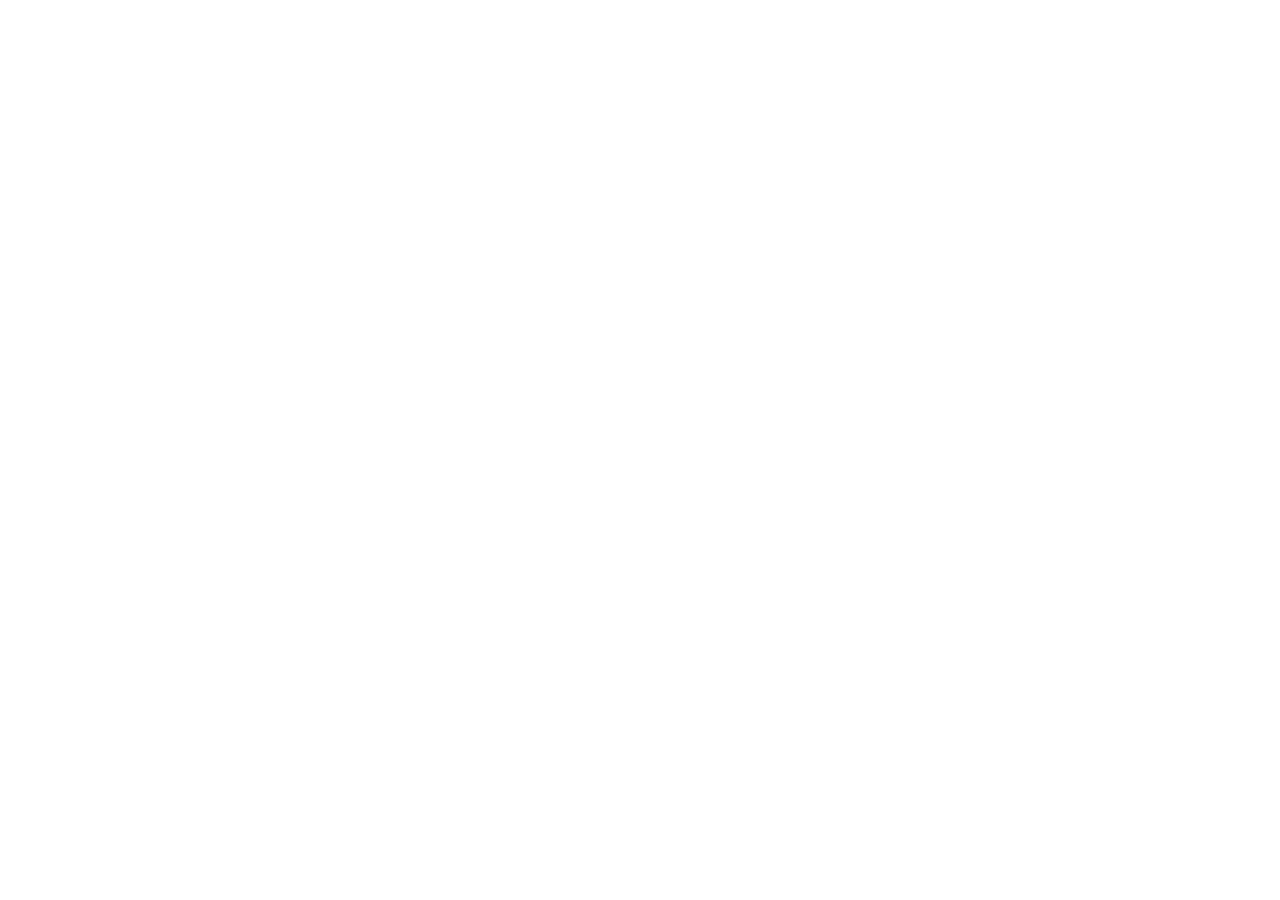
==== app-store.html @ 9eab51fa "Track App Store button clicks" ====
<!doctype html>
<html lang="en">
  <head>
    <meta charset="utf-8">
    <meta name="viewport" content="width=device-width, initial-scale=1">
    <meta http-equiv="refresh" content="0; url=https://apps.apple.com/app/id0000000000">
    <title>Opening App Store - Future Yourself</title>
    <meta name="robots" content="noindex">
    <link rel="canonical" href="https://apps.apple.com/app/id0000000000">
    <link rel="icon" href="assets/app-icon.png">
    <link rel="stylesheet" href="styles.css">
    <script>
      window.location.replace("https://apps.apple.com/app/id0000000000");
    </script>
  </head>
  <body>
    <main class="redirect-page">
      <img src="assets/app-icon.png" alt="">
      <h1>Opening the App Store</h1>
      <p>
        If you are not redirected automatically,
        <a href="https://apps.apple.com/app/id0000000000">open Future Yourself on the App Store</a>.
      </p>
    </main>
  </body>
</html>
---- styles.css ----
:root {
  color-scheme: dark;
  --bg: #060714;
  --bg-2: #0b0d2d;
  --panel: rgba(17, 23, 43, 0.78);
  --panel-strong: rgba(17, 23, 43, 0.92);
  --soft: rgba(255, 255, 255, 0.07);
  --border: rgba(167, 176, 203, 0.2);
  --text: #f1f3fb;
  --muted: #a7b0cb;
  --primary: #7300d7;
  --primary-light: #b48cff;
  --green: #42e08a;
  --shadow: 0 24px 80px rgba(0, 0, 0, 0.38);
  font-family: Inter, ui-sans-serif, system-ui, -apple-system, BlinkMacSystemFont, "Segoe UI", sans-serif;
}

* {
  box-sizing: border-box;
}

html {
  scroll-behavior: smooth;
}

html,
body {
  overflow-x: hidden;
}

body {
  margin: 0;
  background:
    radial-gradient(circle at 8% 0%, rgba(38, 56, 111, 0.38), transparent 34rem),
    radial-gradient(circle at 92% 28%, rgba(87, 32, 121, 0.24), transparent 28rem),
    linear-gradient(180deg, var(--bg-2), var(--bg) 52%, #050812);
  color: var(--text);
  min-height: 100vh;
}

body::before {
  background: radial-gradient(circle at 82% 18%, rgba(87, 32, 121, 0.18), transparent 28rem);
  content: "";
  inset: 0;
  opacity: 1;
  pointer-events: none;
  position: fixed;
}

a {
  color: inherit;
  text-decoration: none;
}

img {
  display: block;
  max-width: 100%;
}

.site-shell {
  isolation: isolate;
  min-height: 100vh;
  position: relative;
}

.nav {
  align-items: center;
  display: flex;
  justify-content: space-between;
  left: 0;
  margin: 0 auto;
  max-width: 1120px;
  padding: 22px 22px 0;
  position: absolute;
  right: 0;
  top: 0;
  z-index: 5;
}

.brand {
  align-items: center;
  display: inline-flex;
  gap: 10px;
  font-weight: 900;
  letter-spacing: 0;
}

.brand img {
  border-radius: 16px;
  box-shadow: 0 14px 35px rgba(115, 0, 215, 0.28);
  height: 42px;
  width: 42px;
}

.nav-links {
  align-items: center;
  display: flex;
  gap: 18px;
}

.nav-links a,
.footer-links a {
  color: var(--muted);
  font-size: 14px;
  font-weight: 800;
}

.nav-links a:hover,
.footer-links a:hover {
  color: var(--text);
}

.hero {
  align-items: center;
  display: grid;
  min-height: 86vh;
  overflow: hidden;
  padding: 96px 22px 44px;
  position: relative;
}

.hero::after {
  background:
    linear-gradient(90deg, rgba(6, 7, 20, 0.64), rgba(6, 7, 20, 0.38) 46%, rgba(6, 7, 20, 0.08)),
    linear-gradient(180deg, rgba(6, 7, 20, 0.06), rgba(6, 7, 20, 0.58)),
    url("assets/hero.jpg") center center / cover no-repeat;
  content: "";
  inset: 0;
  pointer-events: none;
  position: absolute;
  z-index: -1;
}

.hero-inner {
  align-items: center;
  margin: 0 auto;
  max-width: 1120px;
  width: 100%;
}

.hero-copy {
  max-width: 760px;
}

.hero-kicker {
  color: var(--primary-light);
  font-size: 13px;
  font-weight: 900;
  letter-spacing: 0;
  margin: 0 0 18px;
  text-transform: uppercase;
}

.eyebrow {
  color: var(--primary-light);
  font-size: 13px;
  font-weight: 900;
  letter-spacing: 0;
  margin: 0 0 16px;
  text-transform: uppercase;
}

h1 {
  font-size: clamp(48px, 8vw, 88px);
  line-height: 0.96;
  letter-spacing: 0;
  margin: 0;
}

.lead {
  color: var(--muted);
  font-size: clamp(18px, 2.4vw, 24px);
  line-height: 1.45;
  margin: 26px 0 0;
  max-width: 650px;
}

.store-row {
  align-items: center;
  display: flex;
  flex-wrap: wrap;
  gap: 14px;
  margin-top: 34px;
}

.store-link {
  align-items: center;
  background: rgba(180, 140, 255, 0.18);
  border: 1px solid rgba(180, 140, 255, 0.38);
  border-radius: 999px;
  box-shadow: 0 18px 50px rgba(0, 0, 0, 0.22);
  color: var(--text);
  display: inline-flex;
  gap: 10px;
  font-weight: 900;
  line-height: 1.2;
  min-height: 48px;
  padding: 0 22px;
  text-decoration: none;
}

.store-link::after {
  content: "->";
  color: var(--primary-light);
}

.store-link:hover {
  background: rgba(180, 140, 255, 0.26);
}

.section {
  padding: 74px 22px;
}

.section-inner {
  margin: 0 auto;
  max-width: 1120px;
}

.section-heading {
  font-size: clamp(30px, 4vw, 48px);
  line-height: 1.04;
  margin: 0;
  max-width: 720px;
}

.section-copy {
  color: var(--muted);
  font-size: 18px;
  line-height: 1.6;
  margin: 18px 0 0;
  max-width: 740px;
}

.feature-grid {
  display: grid;
  gap: 16px;
  grid-template-columns: repeat(3, 1fr);
  margin-top: 34px;
}

.feature-card {
  background: var(--panel);
  border: 1px solid var(--border);
  border-radius: 8px;
  min-height: 210px;
  padding: 22px;
}

.feature-icon {
  align-items: center;
  background: rgba(124, 92, 255, 0.16);
  border: 1px solid rgba(180, 140, 255, 0.28);
  border-radius: 8px;
  color: var(--primary-light);
  display: inline-flex;
  font-size: 22px;
  font-weight: 900;
  height: 46px;
  justify-content: center;
  width: 46px;
}

.feature-card h2,
.legal h1,
.legal h2 {
  letter-spacing: 0;
}

.feature-card h2 {
  font-size: 20px;
  line-height: 1.2;
  margin: 22px 0 10px;
}

.feature-card p {
  color: var(--muted);
  line-height: 1.55;
  margin: 0;
}

.ritual-section {
  background:
    linear-gradient(180deg, rgba(14, 12, 37, 0.42), rgba(6, 7, 20, 0.86)),
    radial-gradient(circle at 18% 0%, rgba(180, 140, 255, 0.18), transparent 30rem);
  border-block: 1px solid rgba(167, 176, 203, 0.14);
  padding: 82px 22px;
}

.ritual-inner {
  align-items: start;
  display: grid;
  gap: 42px;
  grid-template-columns: minmax(0, 0.92fr) minmax(320px, 1fr);
  margin: 0 auto;
  max-width: 1120px;
}

.ritual-copy h2 {
  font-size: clamp(30px, 4vw, 48px);
  line-height: 1.04;
  margin: 0;
  max-width: 620px;
}

.ritual-copy p:not(.eyebrow) {
  color: var(--muted);
  font-size: 18px;
  line-height: 1.6;
  margin: 18px 0 0;
  max-width: 610px;
}

.ritual-steps {
  display: grid;
  gap: 12px;
}

.ritual-step {
  background: rgba(255, 255, 255, 0.06);
  border: 1px solid rgba(255, 255, 255, 0.1);
  border-radius: 8px;
  padding: 20px;
}

.ritual-step span {
  color: var(--primary-light);
  display: block;
  font-size: 13px;
  font-weight: 900;
  margin-bottom: 14px;
}

.ritual-step h3 {
  font-size: 19px;
  line-height: 1.2;
  margin: 0 0 8px;
}

.ritual-step p {
  color: var(--muted);
  line-height: 1.55;
  margin: 0;
}

.privacy-strip {
  background: rgba(17, 23, 43, 0.56);
  border-block: 1px solid rgba(167, 176, 203, 0.14);
}

.split {
  align-items: center;
  display: grid;
  gap: 32px;
  grid-template-columns: 1fr 0.78fr;
}

.mini-list {
  display: grid;
  gap: 12px;
}

.mini-row {
  align-items: center;
  background: rgba(255, 255, 255, 0.055);
  border: 1px solid rgba(255, 255, 255, 0.09);
  border-radius: 8px;
  display: flex;
  gap: 12px;
  padding: 14px;
}

.check {
  align-items: center;
  background: rgba(66, 224, 138, 0.18);
  border-radius: 999px;
  color: var(--green);
  display: inline-flex;
  flex: 0 0 auto;
  font-weight: 900;
  height: 24px;
  justify-content: center;
  width: 24px;
}

.mini-row span:last-child {
  color: var(--text);
  font-weight: 800;
}

.footer {
  border-top: 1px solid rgba(167, 176, 203, 0.14);
  padding: 28px 22px;
}

.footer-inner {
  align-items: center;
  display: flex;
  gap: 18px;
  justify-content: space-between;
  margin: 0 auto;
  max-width: 1120px;
}

.footer p {
  color: var(--muted);
  font-size: 14px;
  font-weight: 700;
  margin: 0;
}

.footer-links {
  display: flex;
  flex-wrap: wrap;
  gap: 16px;
}

.legal-header {
  padding: 116px 22px 36px;
}

.legal {
  margin: 0 auto;
  max-width: 850px;
}

.legal h1 {
  font-size: clamp(38px, 6vw, 62px);
  line-height: 1;
  margin: 0;
}

.legal .updated {
  color: var(--primary-light);
  font-size: 13px;
  font-weight: 900;
  margin: 14px 0 0;
  text-transform: uppercase;
}

.legal-content {
  padding: 20px 22px 74px;
}

.legal article {
  background: var(--panel-strong);
  border: 1px solid var(--border);
  border-radius: 8px;
  padding: clamp(22px, 4vw, 42px);
}

.legal h2 {
  font-size: 22px;
  margin: 34px 0 10px;
}

.legal h2:first-child {
  margin-top: 0;
}

.legal p,
.legal li {
  color: var(--muted);
  font-size: 16px;
  line-height: 1.7;
}

.legal ul {
  padding-left: 20px;
}

.legal a {
  color: var(--text);
  font-weight: 800;
  text-decoration: underline;
  text-decoration-color: rgba(180, 140, 255, 0.6);
  text-underline-offset: 4px;
}

.redirect-page {
  align-items: center;
  display: grid;
  justify-items: center;
  min-height: 100vh;
  padding: 32px;
  text-align: center;
}

.redirect-page img {
  border-radius: 18px;
  box-shadow: 0 18px 50px rgba(115, 0, 215, 0.28);
  height: 72px;
  margin-bottom: 24px;
  width: 72px;
}

.redirect-page h1 {
  font-size: clamp(34px, 8vw, 58px);
}

.redirect-page p {
  color: var(--muted);
  line-height: 1.6;
  margin: 18px 0 0;
  max-width: 420px;
}

.redirect-page a {
  color: var(--text);
  font-weight: 900;
  text-decoration: underline;
  text-decoration-color: rgba(180, 140, 255, 0.6);
  text-underline-offset: 4px;
}

@media (max-width: 860px) {
  .nav {
    padding: 18px 18px 0;
  }

  .hero {
    align-items: end;
    min-height: 78vh;
    padding: 132px 22px 54px;
  }

  .split {
    grid-template-columns: 1fr;
  }

  .ritual-inner {
    grid-template-columns: 1fr;
  }

  .feature-grid {
    grid-template-columns: 1fr;
  }

  .footer-inner {
    align-items: flex-start;
    flex-direction: column;
  }
}

@media (max-width: 560px) {
  .nav {
    align-items: center;
    gap: 10px;
    padding-inline: 14px;
    width: 100%;
  }

  .nav-links {
    background: rgba(10, 9, 31, 0.58);
    border: 1px solid rgba(255, 255, 255, 0.1);
    border-radius: 999px;
    flex: 0 1 auto;
    gap: 4px;
    min-width: 0;
    padding: 6px;
    -webkit-backdrop-filter: blur(14px);
    backdrop-filter: blur(14px);
  }

  .nav-links a {
    color: rgba(241, 243, 251, 0.78);
    font-size: 11px;
    padding: 6px 5px;
  }

  .brand span {
    display: none;
  }

  .brand img {
    border-radius: 14px;
    height: 42px;
    width: 42px;
  }

  .hero {
    min-height: 74vh;
    padding: 124px 20px 42px;
  }

  .hero::after {
    background:
      linear-gradient(180deg, rgba(6, 7, 20, 0.14), rgba(6, 7, 20, 0.74)),
      linear-gradient(90deg, rgba(6, 7, 20, 0.48), rgba(6, 7, 20, 0.08)),
      url("assets/hero.jpg") center center / cover no-repeat;
  }

  .hero-kicker {
    font-size: 11px;
    margin-bottom: 14px;
  }

  h1 {
    font-size: clamp(48px, 15vw, 66px);
    line-height: 0.98;
    max-width: 9ch;
  }

  .lead {
    color: rgba(241, 243, 251, 0.78);
    font-size: 20px;
    line-height: 1.48;
    margin-top: 20px;
    max-width: 100%;
  }

  .store-row {
    margin-top: 28px;
  }

  .store-link {
    justify-content: center;
    min-height: 52px;
    width: 100%;
  }

  .section {
    padding: 58px 20px;
  }

  .section-heading,
  .ritual-copy h2 {
    font-size: 34px;
    line-height: 1.08;
  }

  .section-copy,
  .ritual-copy p:not(.eyebrow) {
    font-size: 18px;
  }

  .feature-grid {
    margin-top: 28px;
  }

  .feature-card {
    min-height: 0;
    padding: 20px;
  }

  .ritual-section {
    padding: 62px 20px;
  }

  .ritual-inner {
    gap: 30px;
  }

  .ritual-step {
    padding: 18px;
  }
}
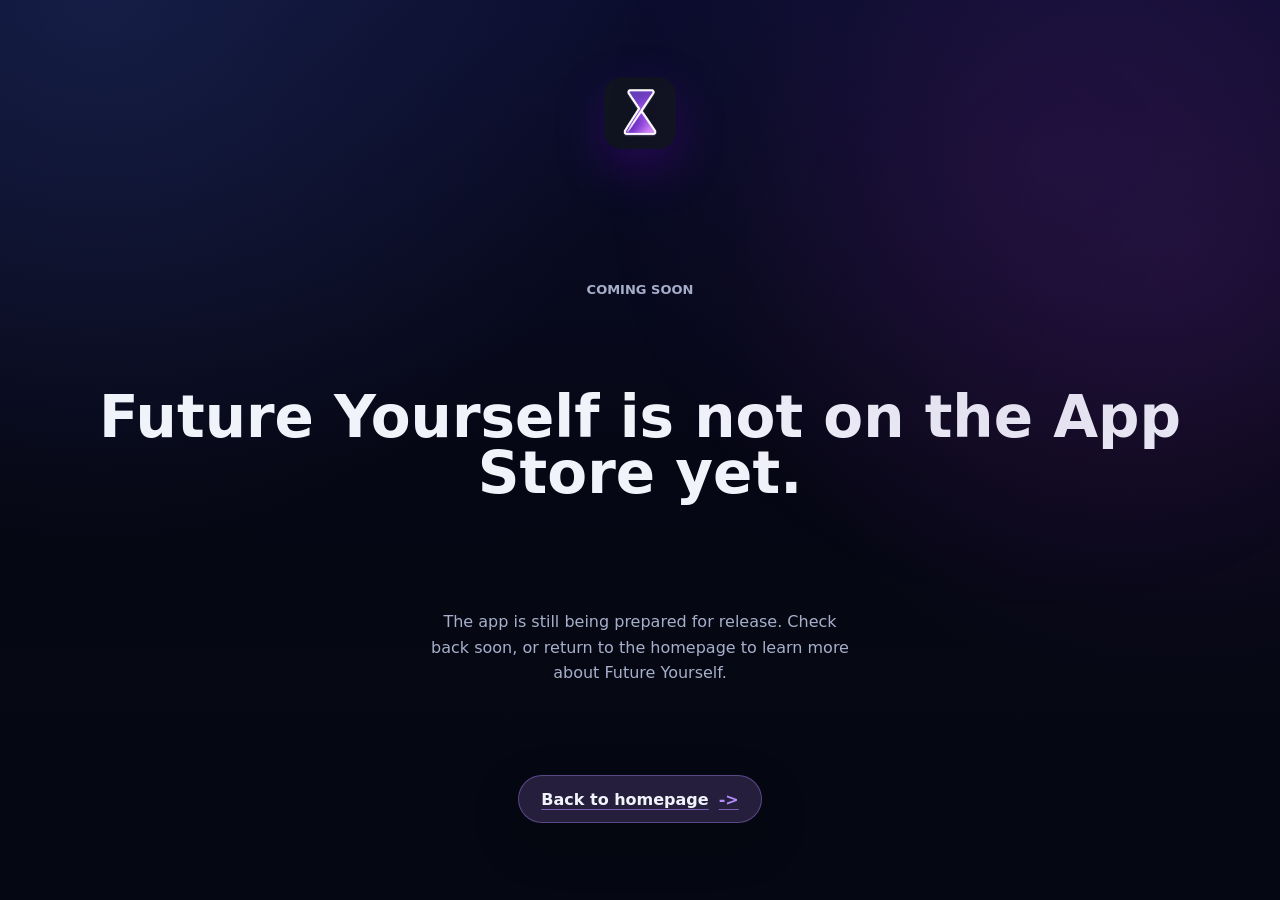
==== commit 0fd887d4: "Show coming soon for App Store button" ====
--- a/app-store.html
+++ b/app-store.html
@@ -3,24 +3,21 @@
   <head>
     <meta charset="utf-8">
     <meta name="viewport" content="width=device-width, initial-scale=1">
-    <meta http-equiv="refresh" content="0; url=https://apps.apple.com/app/id0000000000">
-    <title>Opening App Store - Future Yourself</title>
+    <title>Coming Soon - Future Yourself</title>
     <meta name="robots" content="noindex">
-    <link rel="canonical" href="https://apps.apple.com/app/id0000000000">
     <link rel="icon" href="assets/app-icon.png">
     <link rel="stylesheet" href="styles.css">
-    <script>
-      window.location.replace("https://apps.apple.com/app/id0000000000");
-    </script>
   </head>
   <body>
     <main class="redirect-page">
       <img src="assets/app-icon.png" alt="">
-      <h1>Opening the App Store</h1>
+      <p class="hero-kicker">Coming soon</p>
+      <h1>Future Yourself is not on the App Store yet.</h1>
       <p>
-        If you are not redirected automatically,
-        <a href="https://apps.apple.com/app/id0000000000">open Future Yourself on the App Store</a>.
+        The app is still being prepared for release. Check back soon, or return to the
+        homepage to learn more about Future Yourself.
       </p>
+      <a class="store-link" href="index.html">Back to homepage</a>
     </main>
   </body>
 </html>
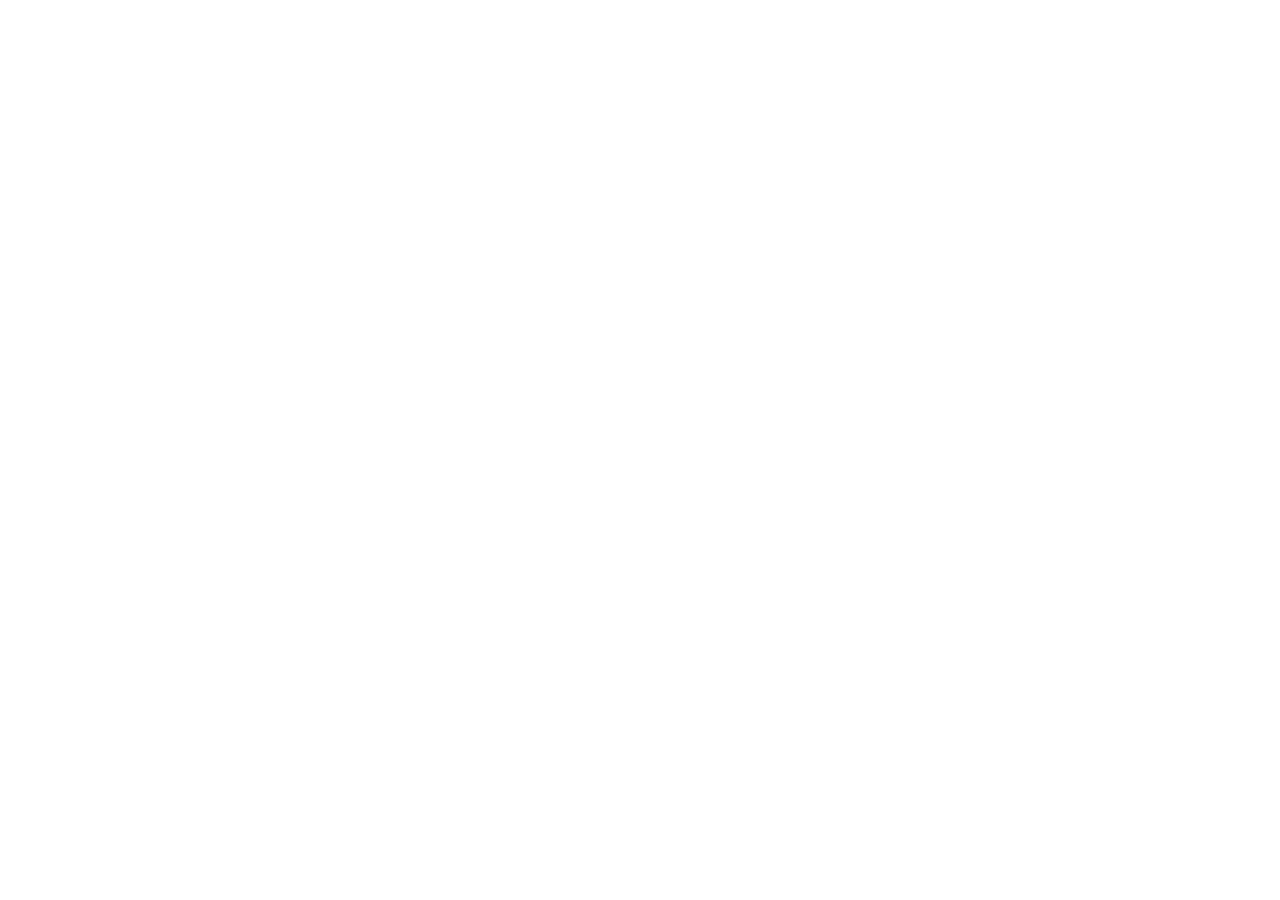
==== commit 0cb7ed07: "Link App Store release" ====
--- a/app-store.html
+++ b/app-store.html
@@ -3,21 +3,29 @@
   <head>
     <meta charset="utf-8">
     <meta name="viewport" content="width=device-width, initial-scale=1">
-    <title>Coming Soon - Future Yourself</title>
+    <meta http-equiv="refresh" content="2; url=https://apps.apple.com/de/app/futureyourself-reflection/id6775042669">
+    <title>Opening App Store - Future Yourself</title>
     <meta name="robots" content="noindex">
+    <link rel="canonical" href="https://apps.apple.com/de/app/futureyourself-reflection/id6775042669">
     <link rel="icon" href="assets/app-icon.png">
     <link rel="stylesheet" href="styles.css">
+    <script>
+      window.setTimeout(() => {
+        window.location.replace("https://apps.apple.com/de/app/futureyourself-reflection/id6775042669");
+      }, 700);
+    </script>
   </head>
   <body>
     <main class="redirect-page">
       <img src="assets/app-icon.png" alt="">
-      <p class="hero-kicker">Coming soon</p>
-      <h1>Future Yourself is not on the App Store yet.</h1>
+      <p class="hero-kicker">Available now</p>
+      <h1>Opening Future Yourself on the App Store.</h1>
       <p>
-        The app is still being prepared for release. Check back soon, or return to the
-        homepage to learn more about Future Yourself.
+        If you are not redirected automatically, use the button below.
       </p>
-      <a class="store-link" href="index.html">Back to homepage</a>
+      <a class="store-link" href="https://apps.apple.com/de/app/futureyourself-reflection/id6775042669">
+        View on the App Store
+      </a>
     </main>
   </body>
 </html>
